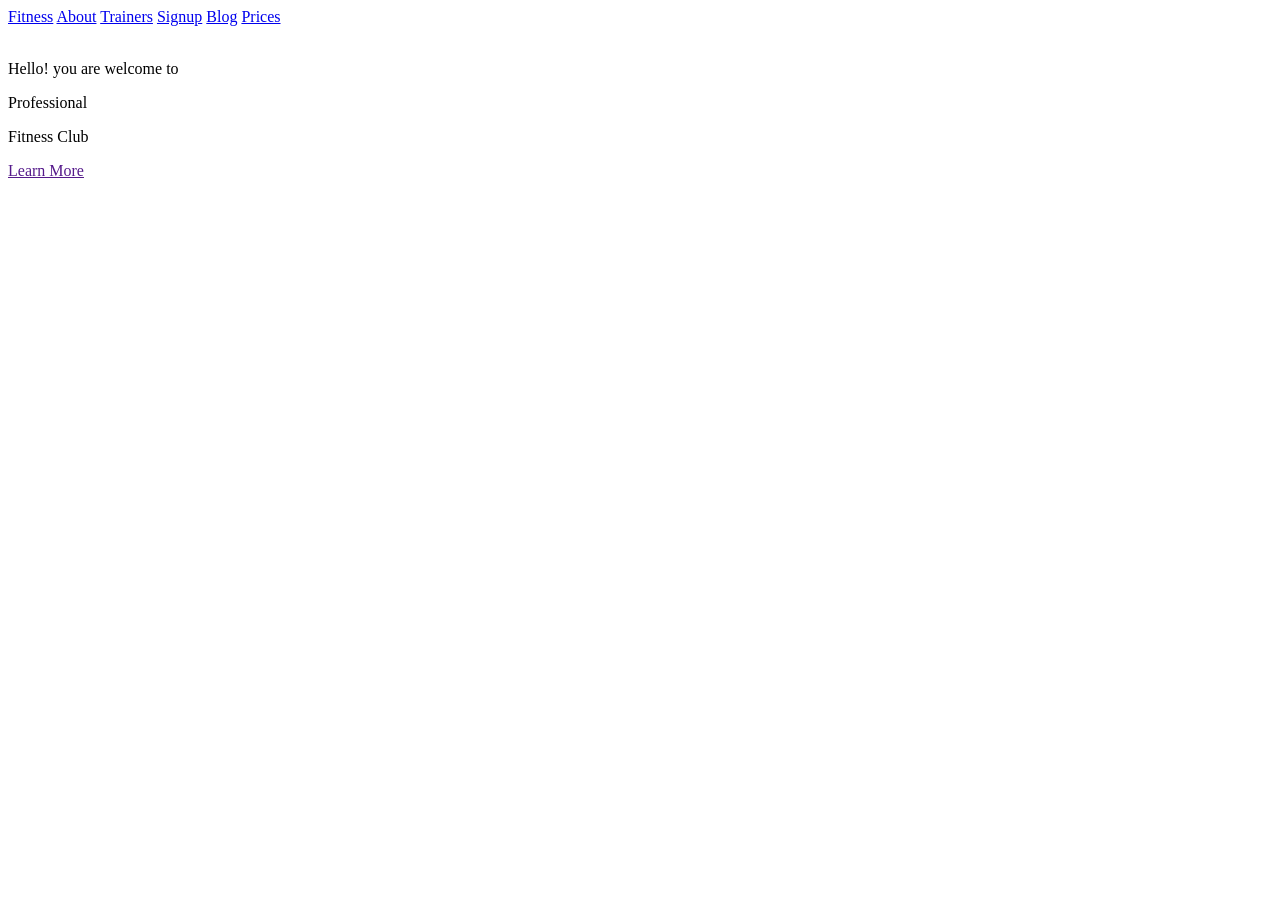
==== Slicing/index.html @ 82c1465c "latihan slicing" ====
<!DOCTYPE html>
<html lang="en">
  <head>
    <meta charset="UTF-8" />
    <meta name="viewport" content="width=device-width, initial-scale=1.0" />
    <link rel="stylesheet" href="index.css" />
    <title>Fitness</title>
  </head>
  <body>
    <header>
      <div class="header">
        <a href="#home">Fitness</a>
        <a href="#about">About</a>
        <a href="#trainers">Trainers</a>
        <a href="#signup">Signup</a>
        <a href="#blog">Blog</a>
        <a href="#prices">Prices</a>
      </div>
    </header>
    <main>
      <div class="welcome" id="#home">
        <div class="img">
          <img src="" alt="" />
        </div>
        <div class="text">
          <p>Hello! you are welcome to</p>
          <p>Professional</p>
          <p>Fitness Club</p>
          <a href="">Learn More</a>
        </div>
      </div>
    </main>
    <footer></footer>
  </body>
</html>
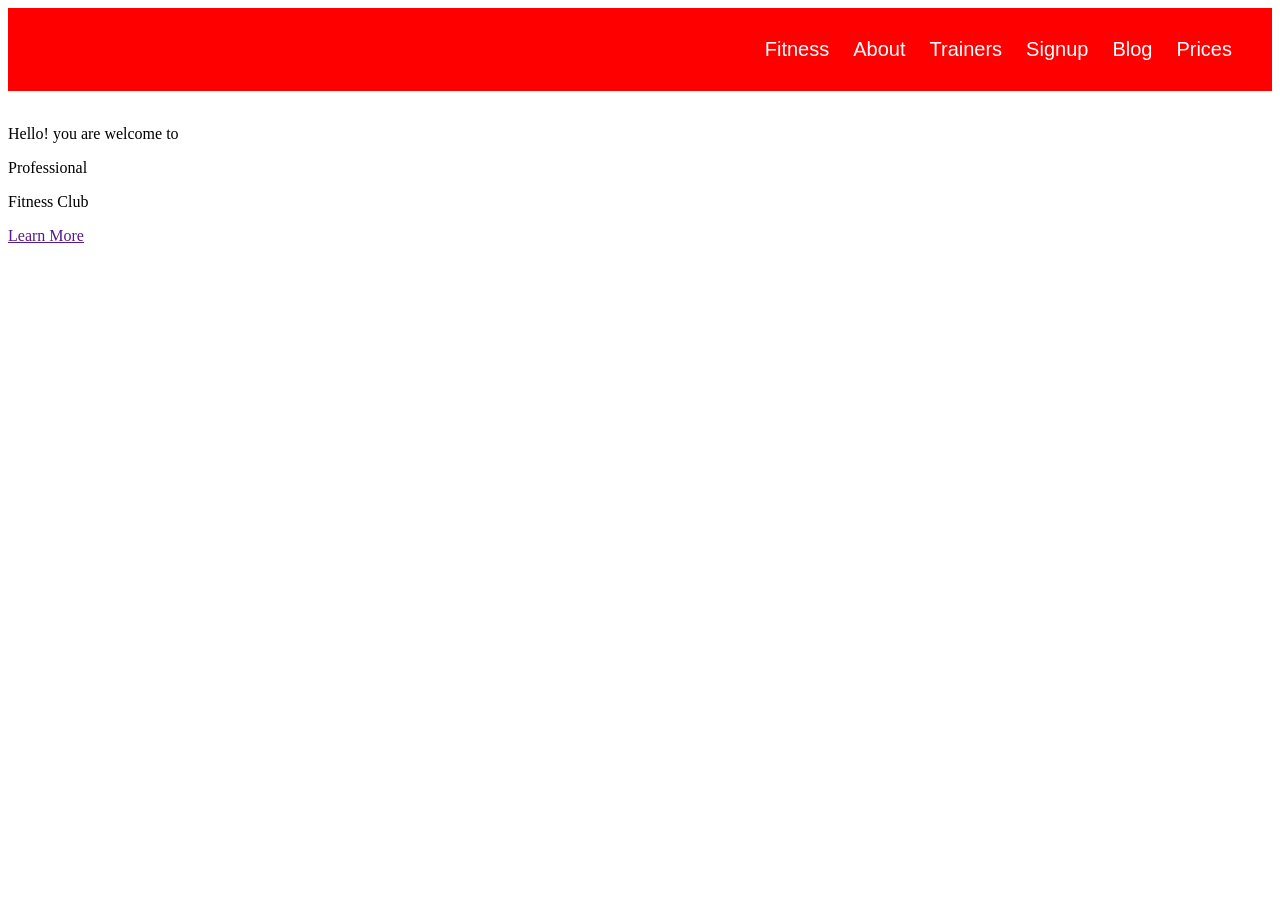
==== commit 996d4f75: "belum" ====
--- a/Slicing/index.html
+++ b/Slicing/index.html
@@ -7,29 +7,31 @@
     <title>Fitness</title>
   </head>
   <body>
-    <header>
-      <div class="header">
-        <a href="#home">Fitness</a>
-        <a href="#about">About</a>
-        <a href="#trainers">Trainers</a>
-        <a href="#signup">Signup</a>
-        <a href="#blog">Blog</a>
-        <a href="#prices">Prices</a>
-      </div>
-    </header>
-    <main>
-      <div class="welcome" id="#home">
-        <div class="img">
-          <img src="" alt="" />
+    <div class="grid-container">
+      <header>
+        <div class="header">
+          <a href="#home" id="logo">Fitness</a>
+          <a href="#about">About</a>
+          <a href="#trainers">Trainers</a>
+          <a href="#signup">Signup</a>
+          <a href="#blog">Blog</a>
+          <a href="#prices">Prices</a>
         </div>
-        <div class="text">
-          <p>Hello! you are welcome to</p>
-          <p>Professional</p>
-          <p>Fitness Club</p>
-          <a href="">Learn More</a>
+      </header>
+      <main>
+        <div class="welcome" id="#home">
+          <div class="img">
+            <img src="" alt="" />
+          </div>
+          <div class="text">
+            <p>Hello! you are welcome to</p>
+            <p>Professional</p>
+            <p>Fitness Club</p>
+            <a href="">Learn More</a>
+          </div>
         </div>
-      </div>
-    </main>
-    <footer></footer>
+      </main>
+      <footer></footer>
+    </div>
   </body>
 </html>
--- a/Slicing/index.css
+++ b/Slicing/index.css
@@ -0,0 +1,28 @@
+.grid-container {
+  grid-template-columns: auto auto auto;
+  grid-template-rows: auto auto auto;
+  grid-template-areas:
+    "header header header"
+    "main main main"
+    "footer footer footer";
+}
+
+header {
+  grid-area: header;
+  background-color: red;
+  padding: 30px;
+  display: flex;
+  justify-content: flex-end;
+}
+
+.header a {
+  padding: 0px 10px;
+  font-size: 20px;
+  font-family: Arial, Helvetica, sans-serif;
+  text-decoration: none;
+  color: white;
+}
+
+#logo{
+   
+}
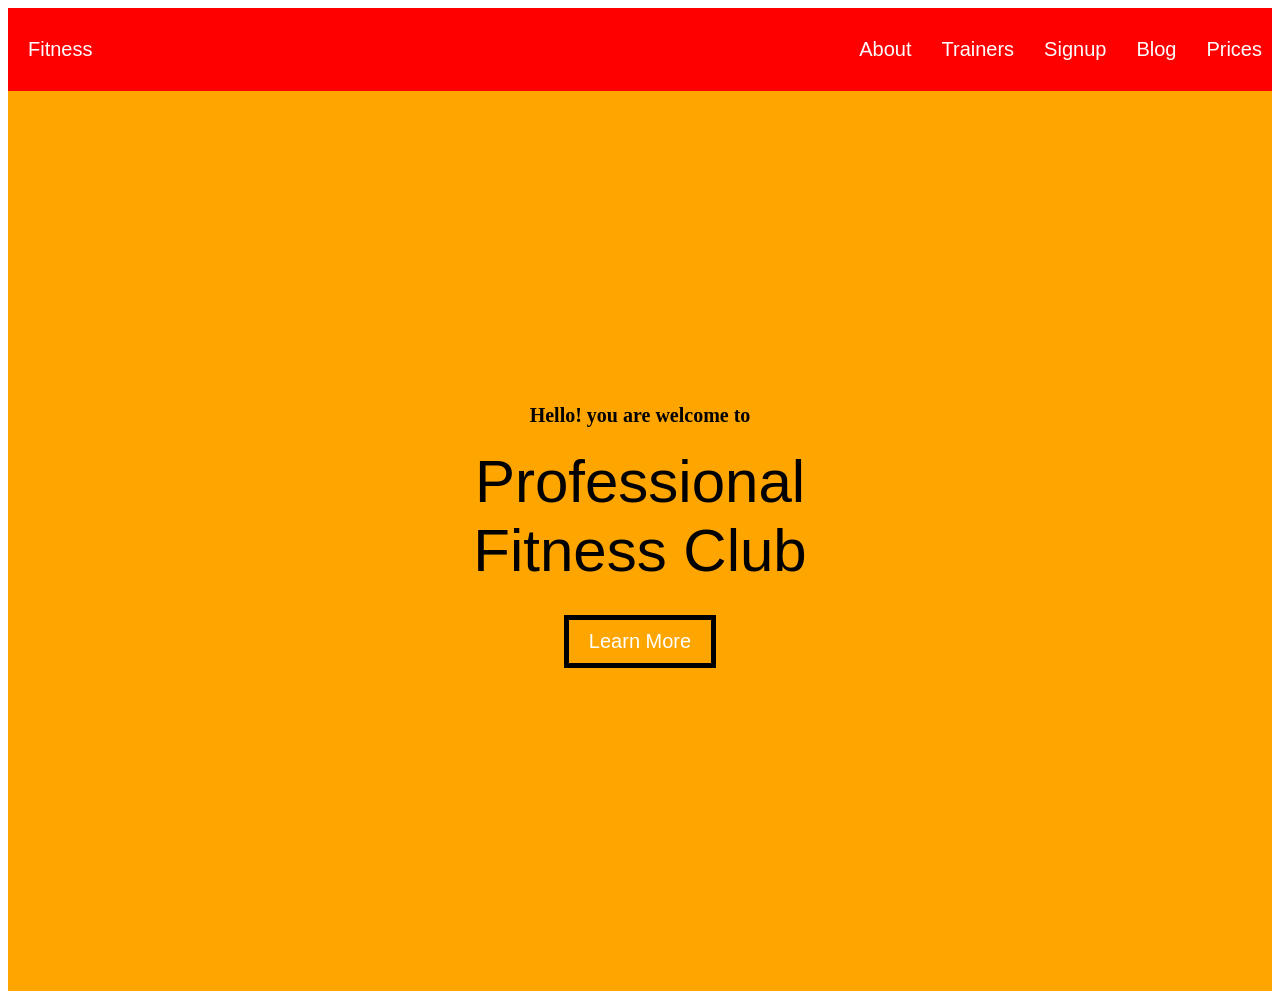
==== commit 0277198c: "belum" ====
--- a/Slicing/index.html
+++ b/Slicing/index.html
@@ -10,7 +10,9 @@
     <div class="grid-container">
       <header>
         <div class="header">
-          <a href="#home" id="logo">Fitness</a>
+          <div class="logo">
+            <a href="#home" id="logo">Fitness</a>
+          </div>
           <a href="#about">About</a>
           <a href="#trainers">Trainers</a>
           <a href="#signup">Signup</a>
@@ -24,10 +26,10 @@
             <img src="" alt="" />
           </div>
           <div class="text">
-            <p>Hello! you are welcome to</p>
-            <p>Professional</p>
-            <p>Fitness Club</p>
-            <a href="">Learn More</a>
+            <p id="hello">Hello! you are welcome to</p>
+            <p id="professional">Professional</p>
+            <p id="professional">Fitness Club</p>
+            <a href="" id="btn-learn">Learn More</a>
           </div>
         </div>
       </main>
--- a/Slicing/index.css
+++ b/Slicing/index.css
@@ -7,12 +7,14 @@
     "footer footer footer";
 }
 
-header {
+.header {
   grid-area: header;
   background-color: red;
-  padding: 30px;
+  gap: 10px;
   display: flex;
+  align-items: flex-start;
   justify-content: flex-end;
+  padding: 30px 0px;
 }
 
 .header a {
@@ -23,6 +25,55 @@
   color: white;
 }
 
-#logo{
-   
+.logo {
+  margin-left: 10px;
+  margin-right: auto;
 }
+
+main {
+  grid-area: main;
+}
+
+.welcome {
+  background-color: orange;
+  width: 100%;
+  height: 100vh;
+  display: flex;
+  justify-content: center;
+  align-items: center;
+}
+
+.text {
+  display: flex;
+  justify-items: center;
+  flex-direction: column;
+  align-items: center;
+}
+
+#hello {
+  font-size: 20px;
+  font-family: "Times New Roman", Times, serif;
+  font-weight: bold;
+}
+
+#professional {
+  font-size: 60px;
+  font-family: Arial, Helvetica, sans-serif;
+  font-weight: normal;
+  margin: 0;
+}
+
+#btn-learn{
+  font-size: 20px;
+  font-family: Arial, Helvetica, sans-serif;
+  border: black solid 5px;
+  margin: 30px;
+  padding: 10px 20px;
+  text-decoration: none;
+  color: white;
+}
+
+#btn-learn:hover{
+  background-color: red;
+  color: white;
+}
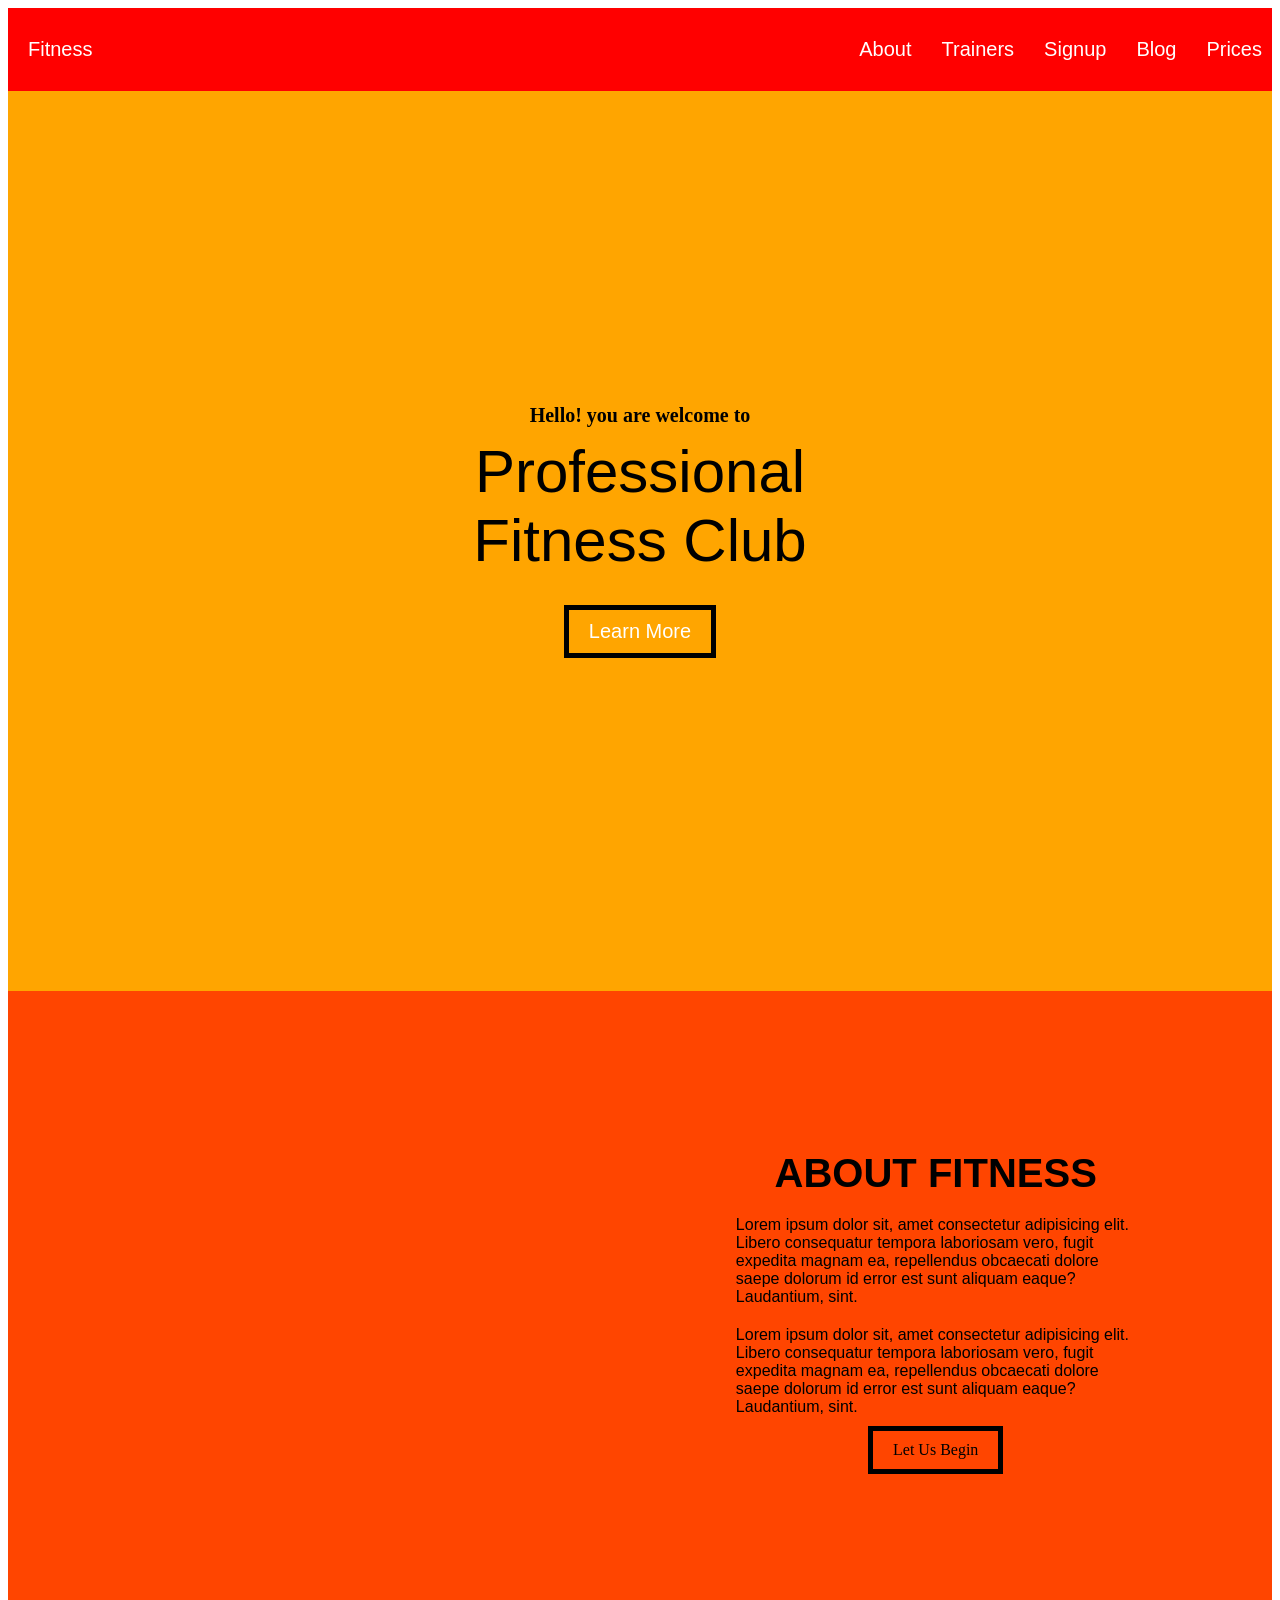
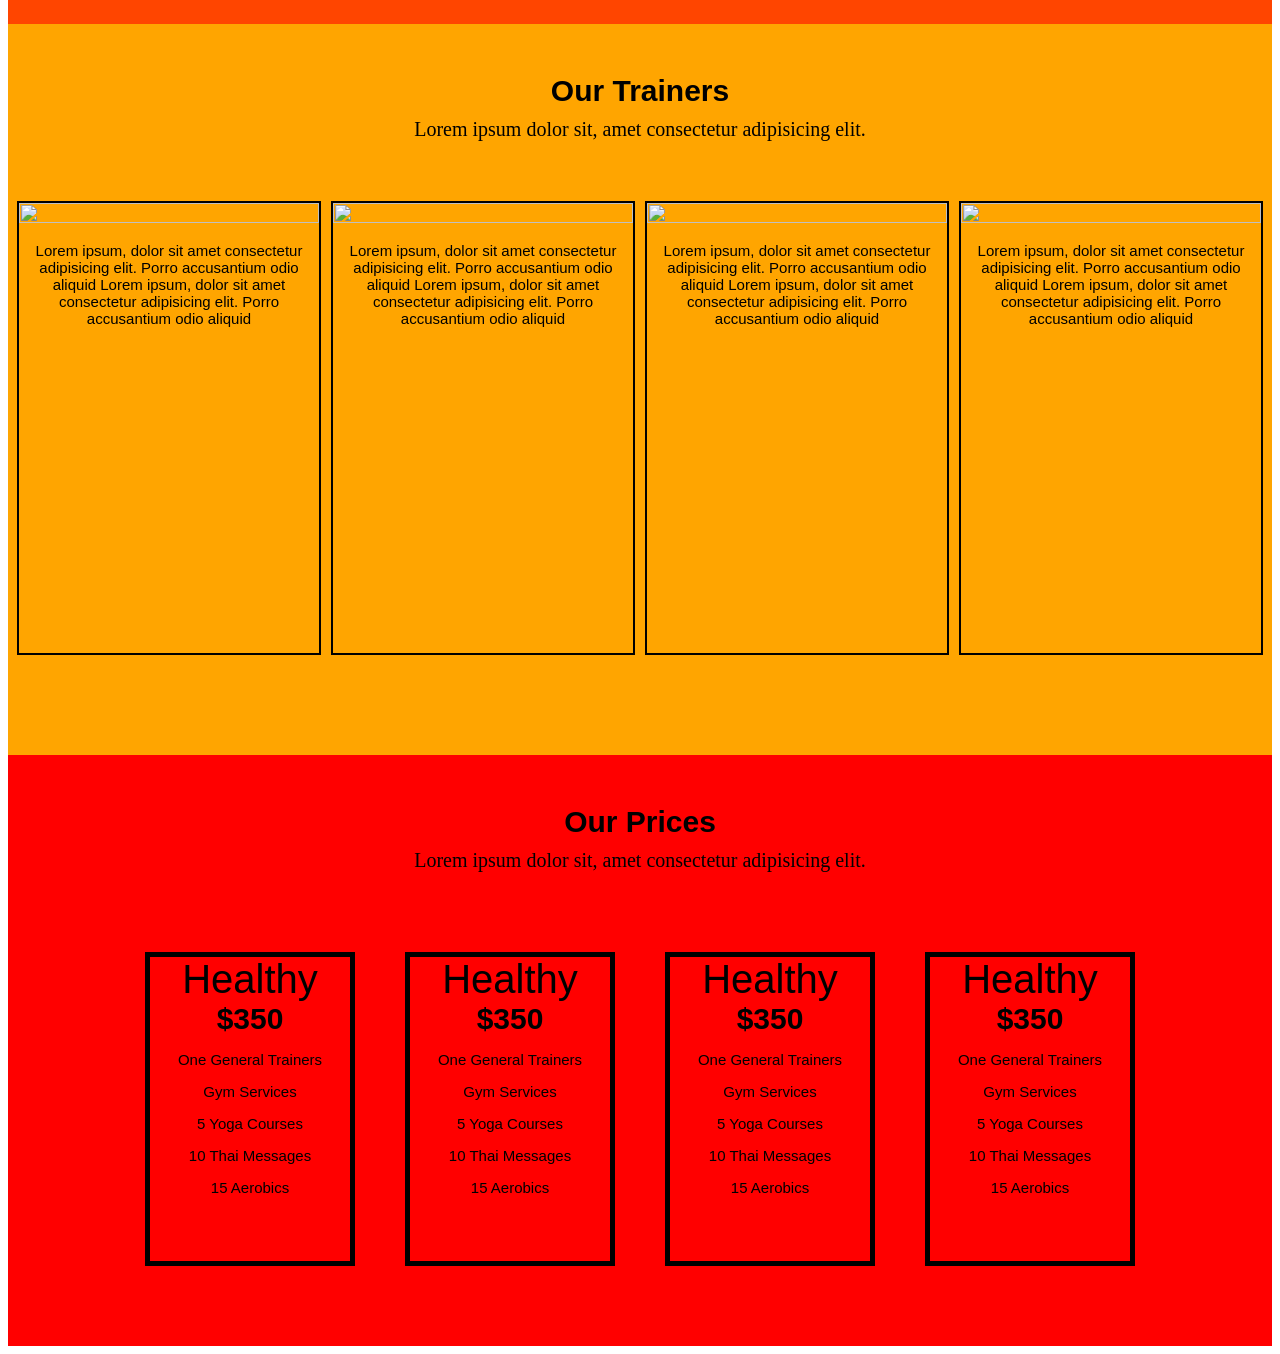
==== commit daed6186: "sadsad" ====
--- a/Slicing/index.html
+++ b/Slicing/index.html
@@ -32,6 +32,149 @@
             <a href="" id="btn-learn">Learn More</a>
           </div>
         </div>
+        <div class="about-wrapper">
+          <div class="about">
+            <div class="gambar">
+              <img
+                src="https://res.cloudinary.com/dk0z4ums3/image/upload/v1623207171/attached_image/memaksimalisasi-manfaat-fitness-di-gym.jpg"
+                alt=""
+                id="gambar-about"
+              />
+            </div>
+            <div class="text" id="about-desc">
+              <p id="about-title">ABOUT FITNESS</p>
+              <p>
+                Lorem ipsum dolor sit, amet consectetur adipisicing elit. Libero
+                consequatur tempora laboriosam vero, fugit expedita magnam ea,
+                repellendus obcaecati dolore saepe dolorum id error est sunt
+                aliquam eaque? Laudantium, sint.
+              </p>
+              <p>
+                Lorem ipsum dolor sit, amet consectetur adipisicing elit. Libero
+                consequatur tempora laboriosam vero, fugit expedita magnam ea,
+                repellendus obcaecati dolore saepe dolorum id error est sunt
+                aliquam eaque? Laudantium, sint.
+              </p>
+              <div class="btn-let-us">Let Us Begin</div>
+            </div>
+          </div>
+        </div>
+        <div class="trainer-wrapper">
+          <div class="trainer-container">
+            <div class="title">
+              <h2>Our Trainers</h2>
+              <p>Lorem ipsum dolor sit, amet consectetur adipisicing elit.</p>
+            </div>
+            <div class="card-wrapper">
+              <div class="card-trainer">
+                <div class="trainer-img">
+                  <img
+                    src="https://previews.123rf.com/images/vgstudio/vgstudio1905/vgstudio190500002/122167498-man-portrait-young-happy-man-with-smiling-face-male-model-in-crossed-arms-pose-grey-background-guy-i.jpg"
+                    alt=""
+                  />
+                </div>
+                <div class="caption">
+                  <p>
+                    Lorem ipsum, dolor sit amet consectetur adipisicing elit.
+                    Porro accusantium odio aliquid Lorem ipsum, dolor sit amet
+                    consectetur adipisicing elit. Porro accusantium odio aliquid
+                  </p>
+                </div>
+              </div>
+              <div class="card-trainer">
+                <div class="trainer-img">
+                  <img
+                    src="https://previews.123rf.com/images/vgstudio/vgstudio1905/vgstudio190500002/122167498-man-portrait-young-happy-man-with-smiling-face-male-model-in-crossed-arms-pose-grey-background-guy-i.jpg"
+                    alt=""
+                  />
+                </div>
+                <div class="caption">
+                  <p>
+                    Lorem ipsum, dolor sit amet consectetur adipisicing elit.
+                    Porro accusantium odio aliquid Lorem ipsum, dolor sit amet
+                    consectetur adipisicing elit. Porro accusantium odio aliquid
+                  </p>
+                </div>
+              </div>
+              <div class="card-trainer">
+                <div class="trainer-img">
+                  <img
+                    src="https://previews.123rf.com/images/vgstudio/vgstudio1905/vgstudio190500002/122167498-man-portrait-young-happy-man-with-smiling-face-male-model-in-crossed-arms-pose-grey-background-guy-i.jpg"
+                    alt=""
+                  />
+                </div>
+                <div class="caption">
+                  <p>
+                    Lorem ipsum, dolor sit amet consectetur adipisicing elit.
+                    Porro accusantium odio aliquid Lorem ipsum, dolor sit amet
+                    consectetur adipisicing elit. Porro accusantium odio aliquid
+                  </p>
+                </div>
+              </div>
+              <div class="card-trainer">
+                <div class="trainer-img">
+                  <img
+                    src="https://previews.123rf.com/images/vgstudio/vgstudio1905/vgstudio190500002/122167498-man-portrait-young-happy-man-with-smiling-face-male-model-in-crossed-arms-pose-grey-background-guy-i.jpg"
+                    alt=""
+                  />
+                </div>
+                <div class="caption">
+                  <p>
+                    Lorem ipsum, dolor sit amet consectetur adipisicing elit.
+                    Porro accusantium odio aliquid Lorem ipsum, dolor sit amet
+                    consectetur adipisicing elit. Porro accusantium odio aliquid
+                  </p>
+                </div>
+              </div>
+            </div>
+          </div>
+        </div>
+        <div class="price-wrapper">
+          <div class="price-container">
+            <div class="title">
+              <h2>Our Prices</h2>
+              <p>Lorem ipsum dolor sit, amet consectetur adipisicing elit.</p>
+            </div>
+            <div class="card-wrapper">
+              <div class="card-price">
+                <p class="title">Healthy</p>
+                <p class="prices">$350</p>
+                <p>One General Trainers</p>
+                <p>Gym Services</p>
+                <p>5 Yoga Courses</p>
+                <p>10 Thai Messages</p>
+                <p>15 Aerobics</p>
+              </div>
+               <div class="card-price">
+                <p class="title">Healthy</p>
+                <p class="prices">$350</p>
+                <p>One General Trainers</p>
+                <p>Gym Services</p>
+                <p>5 Yoga Courses</p>
+                <p>10 Thai Messages</p>
+                <p>15 Aerobics</p>
+              </div>
+               <div class="card-price">
+                <p class="title">Healthy</p>
+                <p class="prices">$350</p>
+                <p>One General Trainers</p>
+                <p>Gym Services</p>
+                <p>5 Yoga Courses</p>
+                <p>10 Thai Messages</p>
+                <p>15 Aerobics</p>
+              </div>
+               <div class="card-price">
+                <p class="title">Healthy</p>
+                <p class="prices">$350</p>
+                <p>One General Trainers</p>
+                <p>Gym Services</p>
+                <p>5 Yoga Courses</p>
+                <p>10 Thai Messages</p>
+                <p>15 Aerobics</p>
+              </div>
+            </div>
+          </div>
+        </div>
       </main>
       <footer></footer>
     </div>
--- a/Slicing/index.css
+++ b/Slicing/index.css
@@ -63,7 +63,7 @@
   margin: 0;
 }
 
-#btn-learn{
+#btn-learn {
   font-size: 20px;
   font-family: Arial, Helvetica, sans-serif;
   border: black solid 5px;
@@ -73,7 +73,190 @@
   color: white;
 }
 
-#btn-learn:hover{
+#btn-learn:hover {
   background-color: red;
   color: white;
+}
+
+.about-wrapper {
+  background-color: orangered;
+  height: auto;
+  display: flex;
+  padding: 150px 0px;
+  justify-content: center;
+  align-items: center;
+}
+
+.about {
+  display: flex;
+  flex-wrap: wrap;
+  gap: 20px;
+  max-width: 80%;
+  width: 100%;
+}
+
+.gambar {
+  flex: 1 1 45%;
+}
+
+.text {
+  flex: 1 1 30%;
+}
+
+@media (max-width: 768px) {
+  .gambar,
+  .text {
+    flex: 1 1 80%;
+  }
+}
+
+#gambar-about {
+  width: 100%;
+  height: auto;
+  display: block;
+}
+
+#about-title {
+  padding: 0;
+  font-size: 40px;
+  font-family: Arial, Helvetica, sans-serif;
+  font-weight: bolder;
+}
+
+.text p {
+  margin: 10px;
+  font-size: medium;
+  font-family: Arial, Helvetica, sans-serif;
+}
+
+.btn-let-us {
+  border: black 5px solid;
+  padding: 10px 20px;
+  margin-top: auto;
+  display: flex;
+  justify-self: center;
+  align-self: center;
+}
+
+.trainer-wrapper {
+  background-color: orange;
+  height: auto;
+  display: flex;
+  padding: 50px 0px 100px;
+  justify-content: center;
+  align-items: center;
+  flex-wrap: wrap;
+}
+
+.trainer-wrapper .title {
+  display: flex;
+  flex-direction: column;
+  align-items: center;
+}
+
+.title h2 {
+  font-size: 40px;
+  font-family: Arial, Helvetica, sans-serif;
+  padding: 0;
+  margin: 0;
+}
+
+.title p {
+  font-size: 20px;
+  font-family: "Times New Roman", Times, serif;
+  padding: 10px;
+  margin: 0;
+}
+
+.card-wrapper {
+  display: flex;
+  justify-content: space-evenly;
+  gap: 10px;
+  flex-wrap: wrap;
+}
+
+.card-trainer {
+  border: black 2px solid;
+  aspect-ratio: 2 / 3;
+  width: 300px;
+  height: auto;
+}
+
+.card-trainer img {
+  width: 100%;
+  height: 100%;
+  object-fit: cover;
+}
+
+.card-trainer .caption {
+  text-align: center;
+  font-size: 15px;
+  font-family: Arial, Helvetica, sans-serif;
+}
+
+.price-wrapper {
+  background-color: red;
+  height: auto;
+  display: flex;
+  padding: 50px 0px 60px;
+  justify-content: center;
+  align-items: center;
+  flex-wrap: wrap;
+}
+
+.price-wrapper .title {
+  display: flex;
+  flex-direction: column;
+  align-items: center;
+}
+
+.title h2 {
+  font-size: 30px;
+  font-family: Arial, Helvetica, sans-serif;
+  padding: 0;
+  margin: 0;
+}
+
+.title p {
+  font-size: 20px;
+  font-family: "Times New Roman", Times, serif;
+  padding: 10px;
+  margin: 0;
+}
+
+.card-wrapper {
+  display: flex;
+  justify-content: space-evenly;
+  margin-top: 50px;
+  gap: 10px;
+  flex-wrap: wrap;
+}
+
+.card-price {
+  margin: 20px;
+  border: black 5px solid;
+  padding-bottom: 50px;
+  width: 200px;
+  height: auto;
+  text-align: center;
+  font-family: Arial, Helvetica, sans-serif;
+}
+
+.card-price .title {
+  font-size: 40px;
+  font-family: Verdana, Geneva, Tahoma, sans-serif;
+  padding: 0;
+  margin: 0;
+}
+
+.card-price .prices {
+  font-size: 30px;
+  font-weight: bold;
+  margin: 0;
+  padding: 0;
+}
+
+.card-price p{
+  font-size: 15px;
+  font-weight: normal;
 }
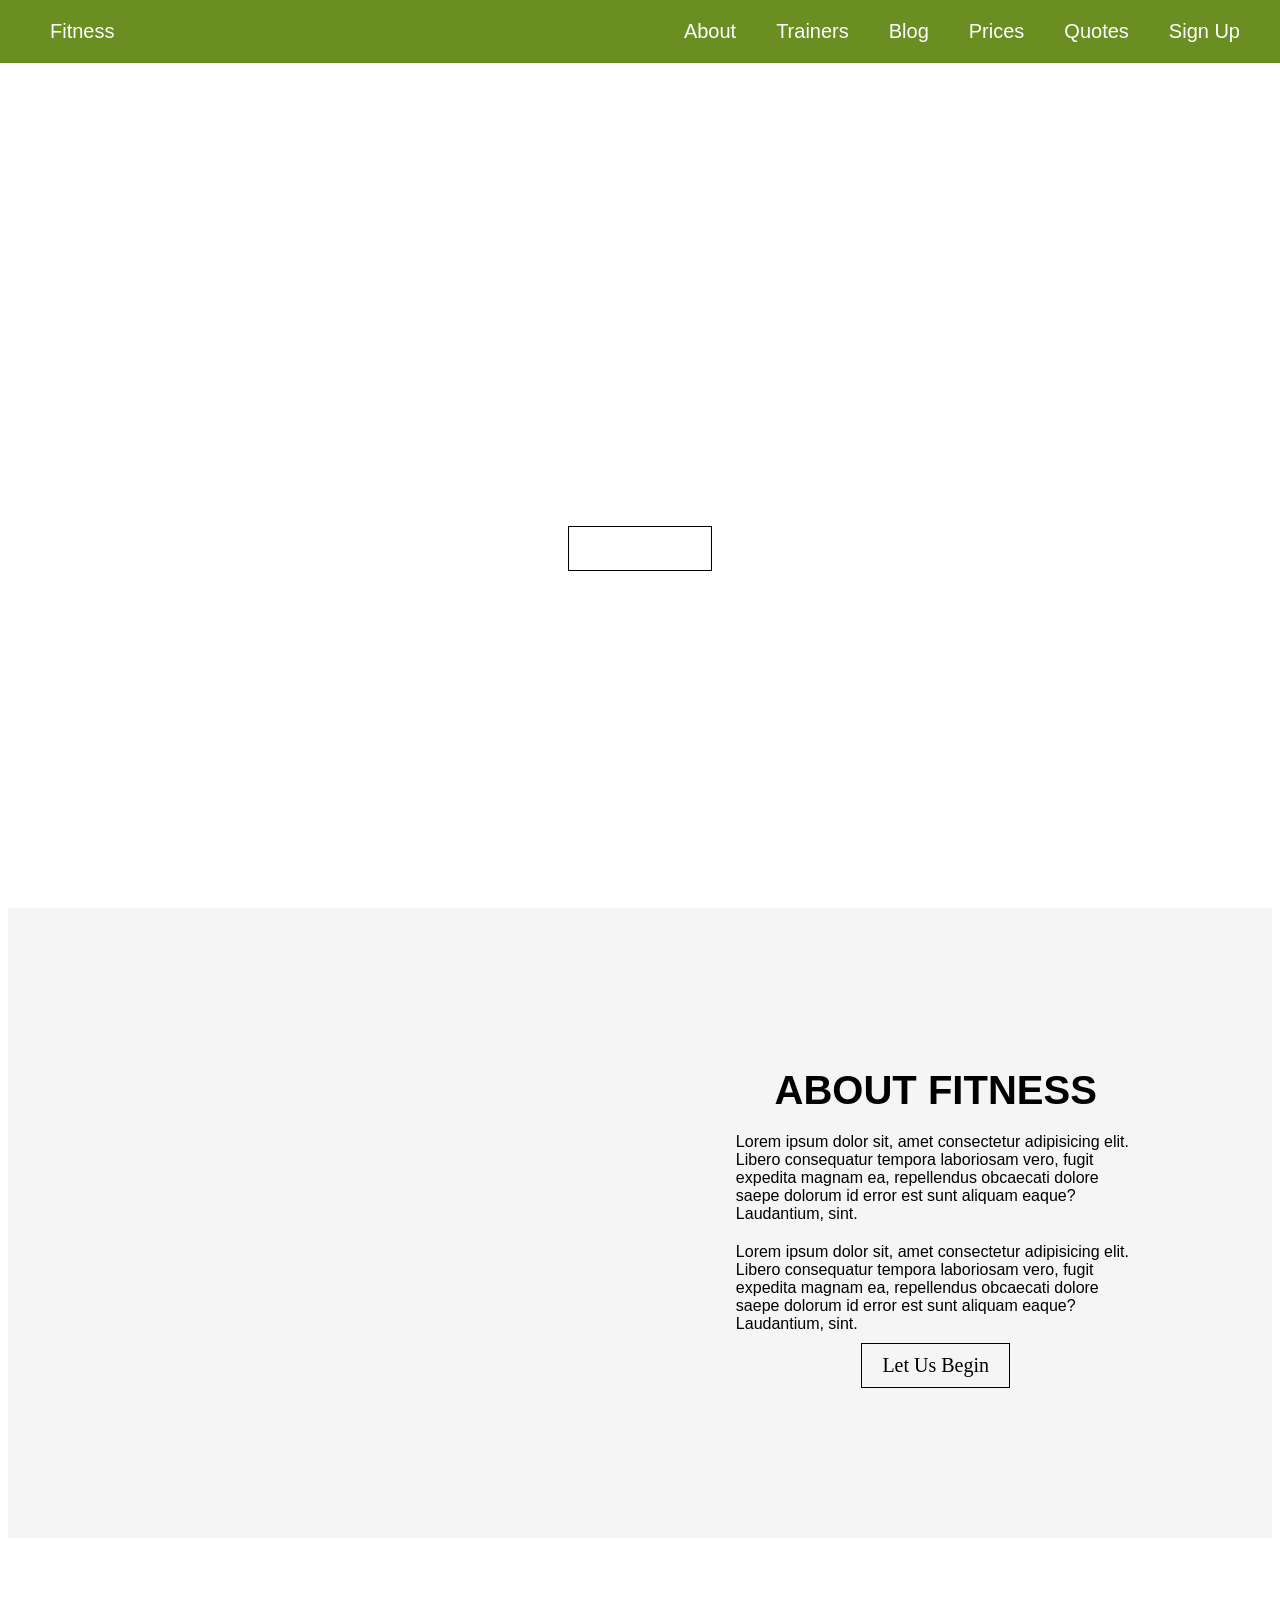
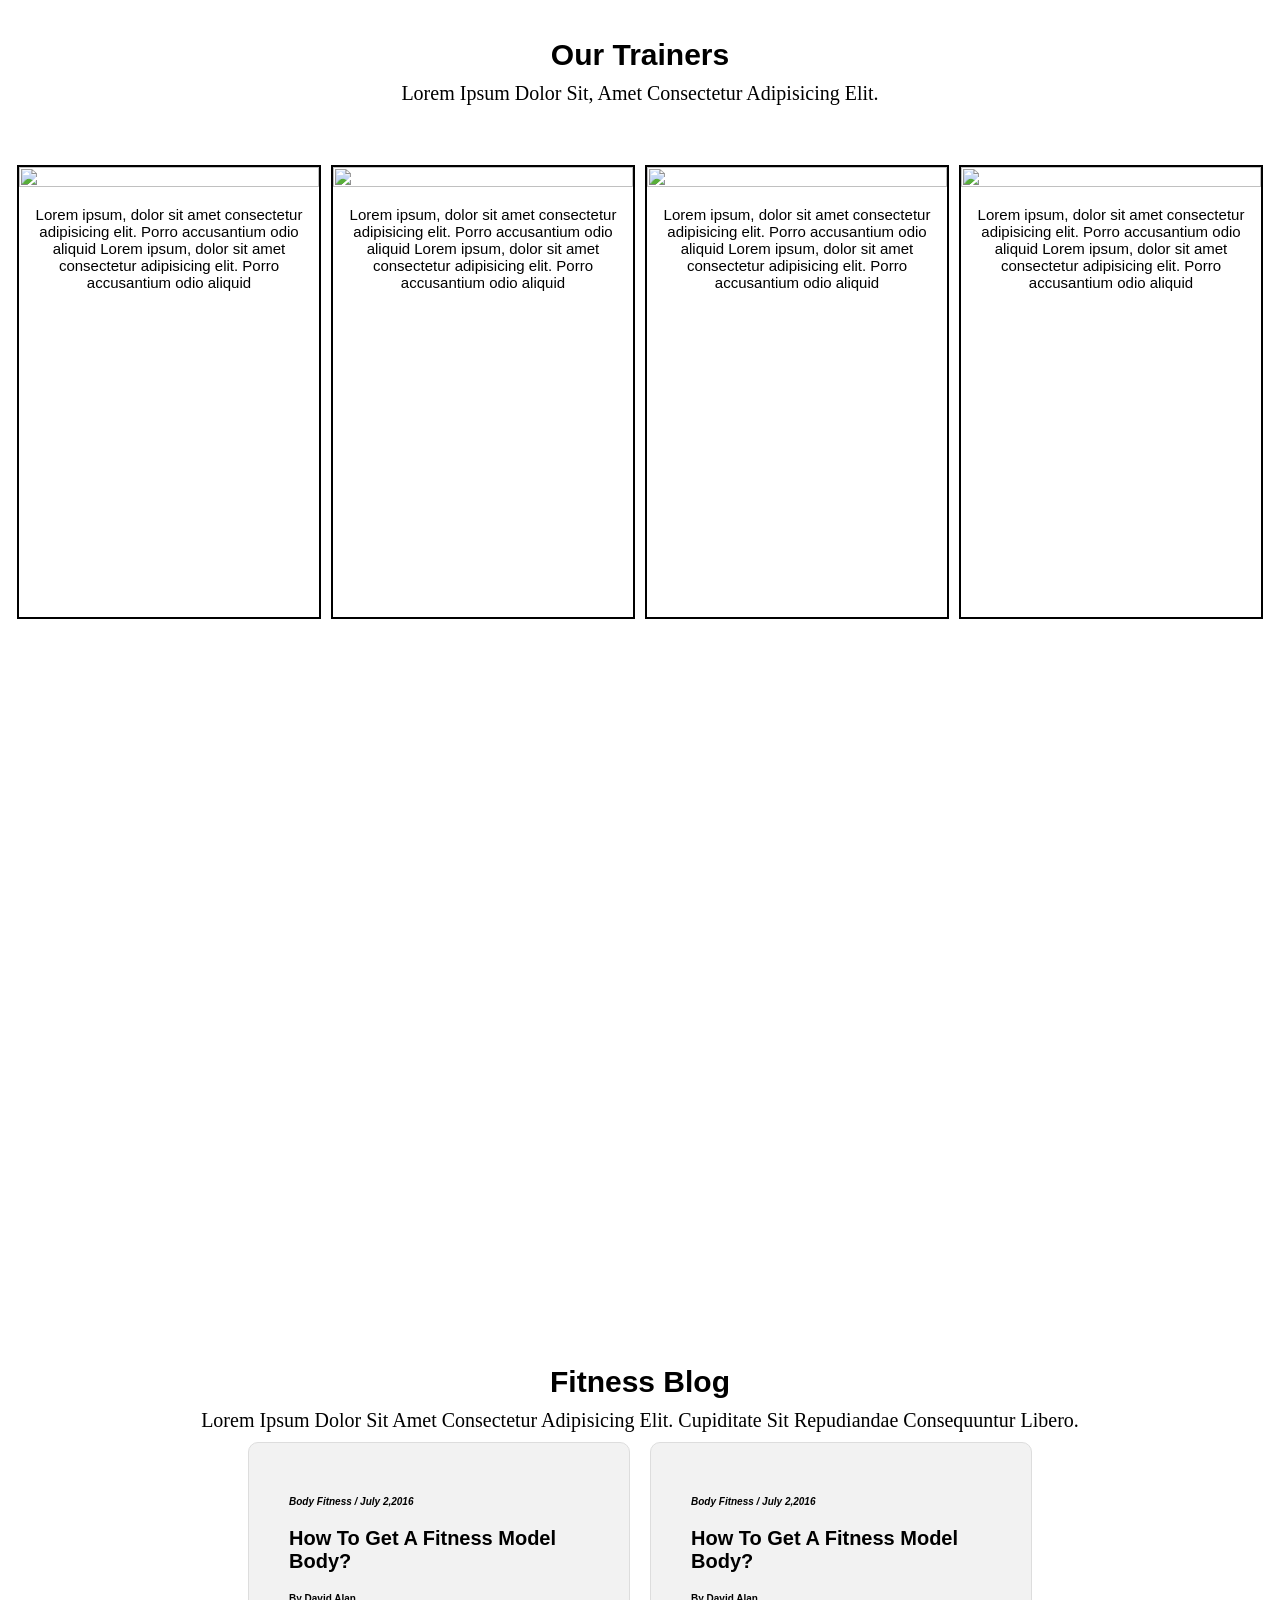
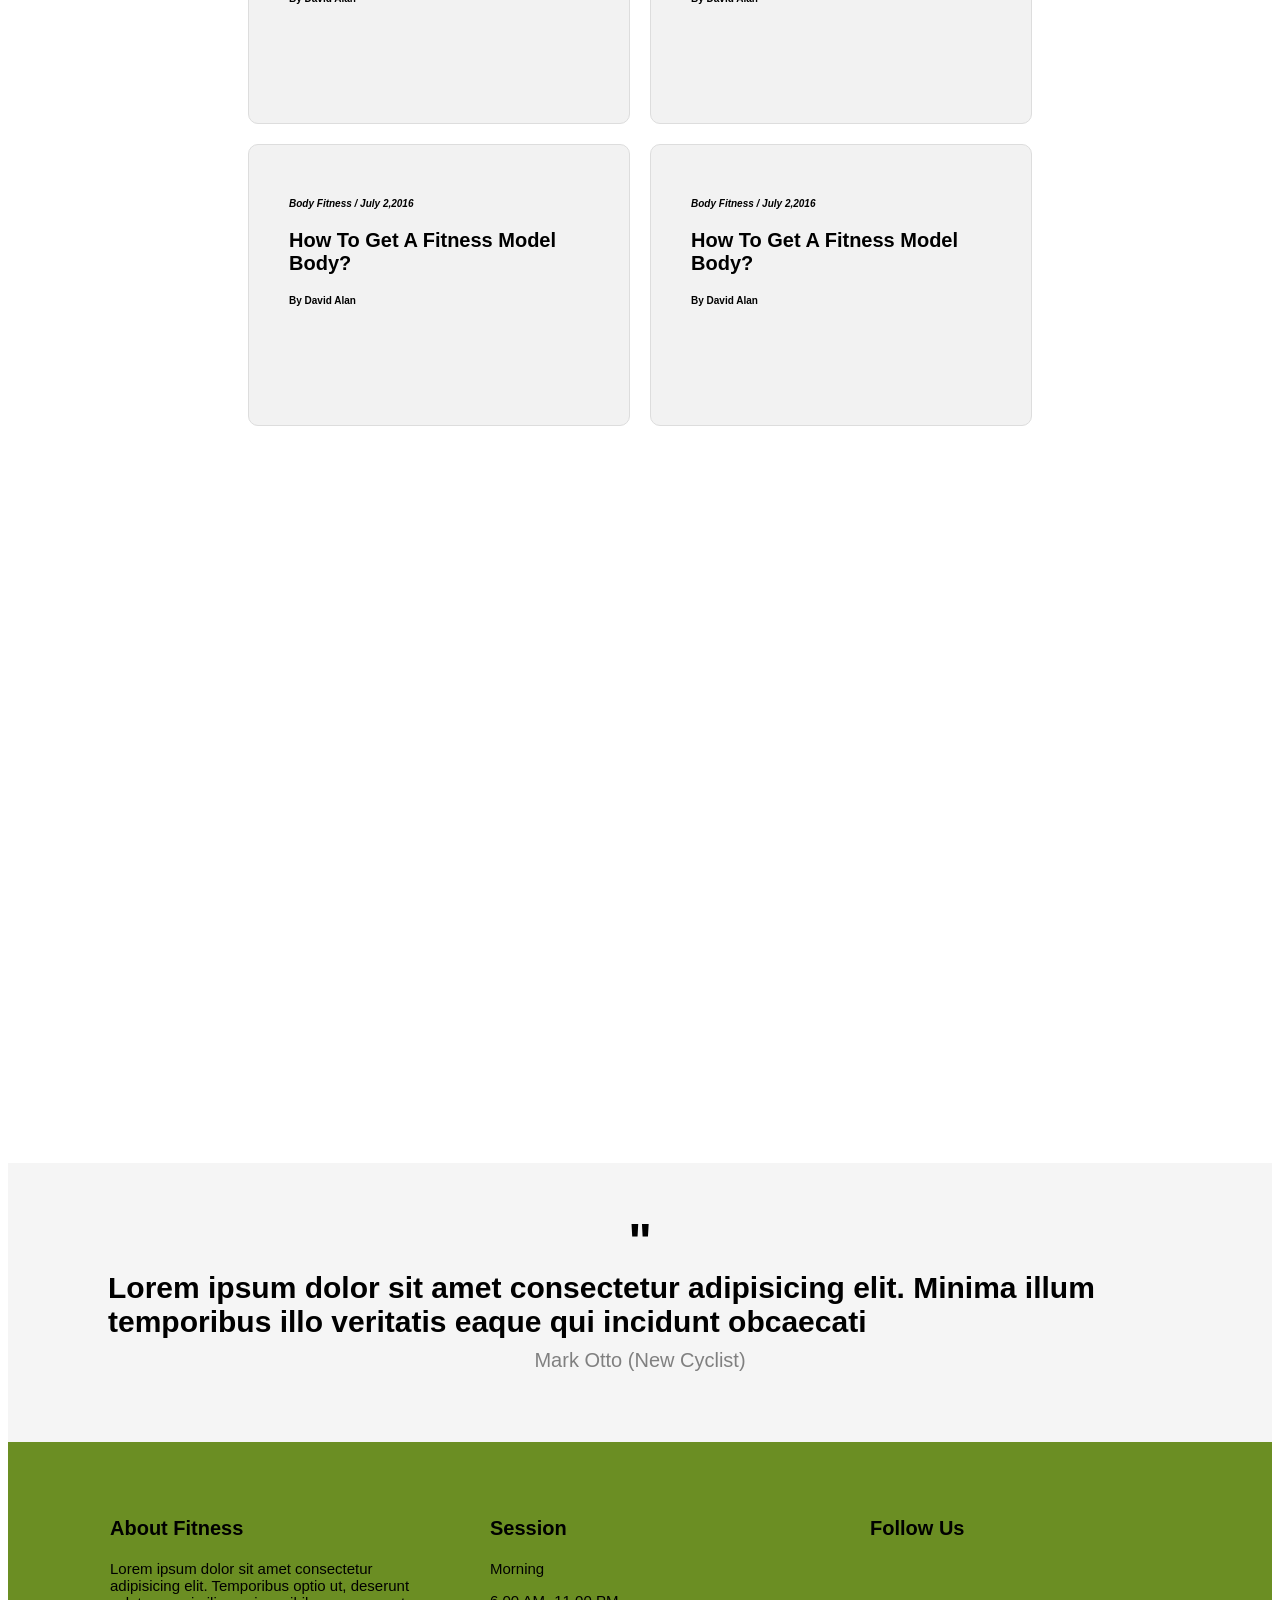
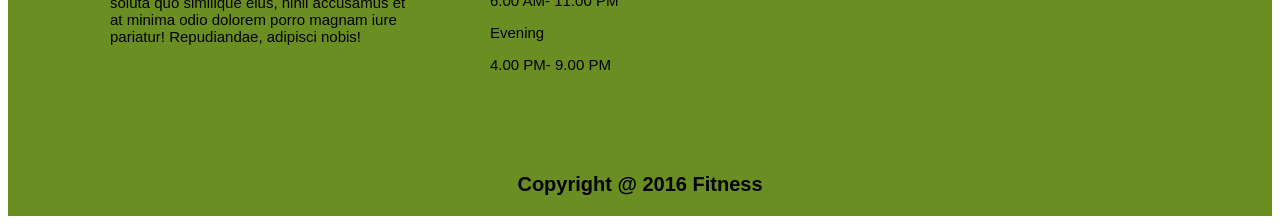
==== commit 84ce4b7f: "slicing selesai" ====
--- a/Slicing/index.html
+++ b/Slicing/index.html
@@ -15,16 +15,14 @@
           </div>
           <a href="#about">About</a>
           <a href="#trainers">Trainers</a>
-          <a href="#signup">Signup</a>
           <a href="#blog">Blog</a>
           <a href="#prices">Prices</a>
+          <a href="#quotes">Quotes</a>
+          <a href="#signup">Sign Up</a>
         </div>
       </header>
       <main>
-        <div class="welcome" id="#home">
-          <div class="img">
-            <img src="" alt="" />
-          </div>
+        <div class="welcome" id="home">
           <div class="text">
             <p id="hello">Hello! you are welcome to</p>
             <p id="professional">Professional</p>
@@ -32,7 +30,7 @@
             <a href="" id="btn-learn">Learn More</a>
           </div>
         </div>
-        <div class="about-wrapper">
+        <div class="about-wrapper" id="about">
           <div class="about">
             <div class="gambar">
               <img
@@ -59,7 +57,7 @@
             </div>
           </div>
         </div>
-        <div class="trainer-wrapper">
+        <div class="trainer-wrapper" id="trainers">
           <div class="trainer-container">
             <div class="title">
               <h2>Our Trainers</h2>
@@ -129,7 +127,54 @@
             </div>
           </div>
         </div>
-        <div class="price-wrapper">
+        <div class="form-wrapper" id="signup">
+          <div class="form-container">
+            <div class="title">
+              <h2>Sign Up Newsletter</h2>
+              <p>get discount for yout personal fitness and gym services now</p>
+            </div>
+            <div class="signup-form">
+              <input type="text" class="input-field" placeholder="Name" />
+              <input type="email" class="input-field" placeholder="Email" />
+            </div>
+            <div class="button-send">
+              <button class="send-message">Send Message</button>
+            </div>
+          </div>
+        </div>
+        <div class="fitness-blog-wrapper" id="blog">
+          <div class="title">
+            <h2>Fitness Blog</h2>
+            <p>
+              Lorem ipsum dolor sit amet consectetur adipisicing elit.
+              Cupiditate sit repudiandae consequuntur libero.
+            </p>
+          </div>
+
+          <div class="kotak-container">
+            <div class="kotak">
+              <h4>Body Fitness / July 2,2016</h4>
+              <p>How to get a fitness model body?</p>
+              <p class="author">By David alan</p>
+            </div>
+            <div class="kotak">
+              <h4>Body Fitness / July 2,2016</h4>
+              <p>How to get a fitness model body?</p>
+              <p class="author">By David alan</p>
+            </div>
+            <div class="kotak">
+              <h4>Body Fitness / July 2,2016</h4>
+              <p>How to get a fitness model body?</p>
+              <p class="author">By David alan</p>
+            </div>
+            <div class="kotak">
+              <h4>Body Fitness / July 2,2016</h4>
+              <p>How to get a fitness model body?</p>
+              <p class="author">By David alan</p>
+            </div>
+          </div>
+        </div>
+        <div class="price-wrapper" id="prices">
           <div class="price-container">
             <div class="title">
               <h2>Our Prices</h2>
@@ -145,38 +190,78 @@
                 <p>10 Thai Messages</p>
                 <p>15 Aerobics</p>
               </div>
-               <div class="card-price">
-                <p class="title">Healthy</p>
-                <p class="prices">$350</p>
-                <p>One General Trainers</p>
-                <p>Gym Services</p>
-                <p>5 Yoga Courses</p>
-                <p>10 Thai Messages</p>
-                <p>15 Aerobics</p>
-              </div>
-               <div class="card-price">
-                <p class="title">Healthy</p>
-                <p class="prices">$350</p>
-                <p>One General Trainers</p>
-                <p>Gym Services</p>
-                <p>5 Yoga Courses</p>
-                <p>10 Thai Messages</p>
-                <p>15 Aerobics</p>
-              </div>
-               <div class="card-price">
-                <p class="title">Healthy</p>
-                <p class="prices">$350</p>
-                <p>One General Trainers</p>
-                <p>Gym Services</p>
-                <p>5 Yoga Courses</p>
-                <p>10 Thai Messages</p>
-                <p>15 Aerobics</p>
-              </div>
+              <div class="card-price">
+                <p class="title">Healthy</p>
+                <p class="prices">$350</p>
+                <p>One General Trainers</p>
+                <p>Gym Services</p>
+                <p>5 Yoga Courses</p>
+                <p>10 Thai Messages</p>
+                <p>15 Aerobics</p>
+              </div>
+              <div class="card-price">
+                <p class="title">Healthy</p>
+                <p class="prices">$350</p>
+                <p>One General Trainers</p>
+                <p>Gym Services</p>
+                <p>5 Yoga Courses</p>
+                <p>10 Thai Messages</p>
+                <p>15 Aerobics</p>
+              </div>
+              <div class="card-price">
+                <p class="title">Healthy</p>
+                <p class="prices">$350</p>
+                <p>One General Trainers</p>
+                <p>Gym Services</p>
+                <p>5 Yoga Courses</p>
+                <p>10 Thai Messages</p>
+                <p>15 Aerobics</p>
+              </div>
+            </div>
+          </div>
+        </div>
+        <div class="quotes-wrapper" id="quotes">
+          <div class="quotes-container">
+            <div class="icon">
+              <p>"</p>
+            </div>
+            <div class="quotes">
+              <p>
+                Lorem ipsum dolor sit amet consectetur adipisicing elit. Minima
+                illum temporibus illo veritatis eaque qui incidunt obcaecati
+              </p>
+              <p class="author">Mark Otto (New Cyclist)</p>
             </div>
           </div>
         </div>
       </main>
-      <footer></footer>
+      <footer>
+        <div class="footer-wrapper">
+          <div class="footer-container">
+            <div class="about-fitness">
+              <h3>About Fitness</h3>
+              <p>
+                Lorem ipsum dolor sit amet consectetur adipisicing elit.
+                Temporibus optio ut, deserunt soluta quo similique eius, nihil
+                accusamus et at minima odio dolorem porro magnam iure pariatur!
+                Repudiandae, adipisci nobis!
+              </p>
+            </div>
+            <div class="session">
+              <h3>Session</h3>
+              <p>Morning</p>
+              <p>6.00 AM- 11.00 PM</p>
+              <p>Evening</p>
+              <p>4.00 PM- 9.00 PM</p>
+            </div>
+            <div class="follow-us">
+              <h3>Follow Us</h3>
+              <div class="follow-us-icon"></div>
+            </div>
+          </div>
+        </div>
+        <div class="copyright">Copyright @ 2016 Fitness</div>
+      </footer>
     </div>
   </body>
 </html>
--- a/Slicing/index.css
+++ b/Slicing/index.css
@@ -1,3 +1,10 @@
+html {
+  scroll-behavior: smooth;
+}
+
+body {
+  background-color: white;
+}
 .grid-container {
   grid-template-columns: auto auto auto;
   grid-template-rows: auto auto auto;
@@ -8,13 +15,19 @@
 }
 
 .header {
-  grid-area: header;
-  background-color: red;
-  gap: 10px;
-  display: flex;
-  align-items: flex-start;
+  position: fixed;
+  top: 0;
+  left: 0;
+  right: 0;
+  z-index: 1000;
+
+  display: flex;
+  align-items: center;
   justify-content: flex-end;
-  padding: 30px 0px;
+
+  background-color: olivedrab;
+  padding: 20px 30px;
+  gap: 20px;
 }
 
 .header a {
@@ -35,9 +48,13 @@
 }
 
 .welcome {
-  background-color: orange;
+  position: relative;
+  background-image: url("https://images.unsplash.com/photo-1517838277536-f5f99be501cd?q=80&w=2070&auto=format&fit=crop&ixlib=rb-4.1.0&ixid=M3wxMjA3fDB8MHxwaG90by1wYWdlfHx8fGVufDB8fHx8fA%3D%3D");
+  background-size: cover;
+  background-position: center;
+  background-repeat: no-repeat;
+  height: 100vh; /* atau sesuai kebutuhan */
   width: 100%;
-  height: 100vh;
   display: flex;
   justify-content: center;
   align-items: center;
@@ -51,12 +68,14 @@
 }
 
 #hello {
+  color: white;
   font-size: 20px;
   font-family: "Times New Roman", Times, serif;
   font-weight: bold;
 }
 
 #professional {
+  color: white;
   font-size: 60px;
   font-family: Arial, Helvetica, sans-serif;
   font-weight: normal;
@@ -66,7 +85,7 @@
 #btn-learn {
   font-size: 20px;
   font-family: Arial, Helvetica, sans-serif;
-  border: black solid 5px;
+  border: black solid 1px;
   margin: 30px;
   padding: 10px 20px;
   text-decoration: none;
@@ -79,7 +98,7 @@
 }
 
 .about-wrapper {
-  background-color: orangered;
+  background-color: whitesmoke;
   height: auto;
   display: flex;
   padding: 150px 0px;
@@ -117,6 +136,7 @@
 }
 
 #about-title {
+  color: black;
   padding: 0;
   font-size: 40px;
   font-family: Arial, Helvetica, sans-serif;
@@ -124,25 +144,33 @@
 }
 
 .text p {
+  color: black;
   margin: 10px;
   font-size: medium;
   font-family: Arial, Helvetica, sans-serif;
 }
 
 .btn-let-us {
-  border: black 5px solid;
+  font-size: 20px;
+  border: black 1px solid;
   padding: 10px 20px;
   margin-top: auto;
   display: flex;
   justify-self: center;
   align-self: center;
+  color: black;
+}
+
+.btn-let-us:hover {
+  color: white;
+  background-color: red;
 }
 
 .trainer-wrapper {
-  background-color: orange;
-  height: auto;
-  display: flex;
-  padding: 50px 0px 100px;
+  background-color: white;
+  height: auto;
+  display: flex;
+  padding: 100px 0px 100px;
   justify-content: center;
   align-items: center;
   flex-wrap: wrap;
@@ -159,6 +187,7 @@
   font-family: Arial, Helvetica, sans-serif;
   padding: 0;
   margin: 0;
+  text-align: center;
 }
 
 .title p {
@@ -166,6 +195,8 @@
   font-family: "Times New Roman", Times, serif;
   padding: 10px;
   margin: 0;
+  text-align: center;
+  text-transform: capitalize;
 }
 
 .card-wrapper {
@@ -194,14 +225,132 @@
   font-family: Arial, Helvetica, sans-serif;
 }
 
+.form-wrapper {
+  background-image: url("https://images.unsplash.com/photo-1434682881908-b43d0467b798?q=80&w=2074&auto=format&fit=crop&ixlib=rb-4.1.0&ixid=M3wxMjA3fDB8MHxwaG90by1wYWdlfHx8fGVufDB8fHx8fA%3D%3D");
+  position: relative;
+  background-size: cover;
+  background-position: center;
+  background-repeat: no-repeat;
+  height: auto;
+  display: flex;
+  padding: 200px 0px 100px;
+  justify-content: center;
+  align-items: center;
+  flex-wrap: wrap;
+}
+
+.form-wrapper .title {
+  display: flex;
+  flex-direction: column;
+  align-items: center;
+  text-align: center;
+  color: white;
+}
+
+.form-wrapper .signup-form {
+  display: flex;
+  justify-content: center;
+  gap: 40px;
+  flex-wrap: wrap;
+  padding: 40px;
+}
+
+.input-field {
+  outline: none;
+  color: white;
+  padding-bottom: 5px;
+  border-style: none;
+  border-bottom: solid;
+  border-color: white;
+  border-width: 1px;
+  background-color: transparent;
+}
+
+.input-field::placeholder {
+  color: white;
+  font-size: 15px;
+}
+.button-send {
+  display: flex;
+  justify-content: center;
+  padding: 10px;
+}
+
+.send-message {
+  font-size: 20px;
+  font-family: Arial, Helvetica, sans-serif;
+  background-color: white;
+  padding: 10px 50px;
+  border: white 2px solid;
+  background-color: transparent;
+  color: white;
+}
+
+.send-message:hover {
+  background-color: red;
+}
+.fitness-blog-wrapper {
+  background-color: white;
+  height: auto;
+  display: flex;
+  flex-direction: column;
+  padding: 100px 0px 100px;
+  justify-content: center;
+  align-items: center;
+  flex-wrap: wrap;
+}
+
+.kotak-container {
+  display: grid;
+  grid-template-columns: repeat(2, 1fr);
+  gap: 20px;
+}
+
+.kotak {
+  background-color: #f2f2f2;
+  padding: 40px;
+  border: 1px solid #ddd;
+  border-radius: 10px;
+  font-weight: bold;
+  width: 300px;
+  height: 200px;
+}
+
+.kotak h4 {
+  font-size: 10px;
+  font-family: Arial, Helvetica, sans-serif;
+  font-style: italic;
+}
+
+.kotak p {
+  font-size: 20px;
+  font-family: Arial, Helvetica, sans-serif;
+  text-transform: capitalize;
+}
+
+.kotak .author {
+  font-size: 10px;
+}
+
+@media (max-width: 768px) {
+  .kotak-container {
+    grid-template-columns: 1fr;
+  }
+}
+
 .price-wrapper {
-  background-color: red;
-  height: auto;
-  display: flex;
-  padding: 50px 0px 60px;
-  justify-content: center;
-  align-items: center;
-  flex-wrap: wrap;
+  background-image: url("https://images.unsplash.com/photo-1517836357463-d25dfeac3438?q=80&w=2070&auto=format&fit=crop&ixlib=rb-4.1.0&ixid=M3wxMjA3fDB8MHxwaG90by1wYWdlfHx8fGVufDB8fHx8fA%3D%3D");
+  position: relative;
+  background-size: cover;
+  background-position: center;
+  background-repeat: no-repeat;
+  height: auto;
+  padding: 100px 0px 60px;
+  display: flex;
+  justify-content: center;
+  align-items: center;
+  flex-wrap: wrap;
+  color: white;
 }
 
 .price-wrapper .title {
@@ -234,7 +383,7 @@
 
 .card-price {
   margin: 20px;
-  border: black 5px solid;
+  border: white 3px solid;
   padding-bottom: 50px;
   width: 200px;
   height: auto;
@@ -256,7 +405,95 @@
   padding: 0;
 }
 
-.card-price p{
+.card-price p {
   font-size: 15px;
   font-weight: normal;
-}+}
+
+.quotes-wrapper {
+  background-color: whitesmoke;
+  height: auto;
+  padding: 50px 0px 60px;
+  display: flex;
+  justify-content: center;
+  align-items: center;
+  flex-wrap: wrap;
+}
+
+.icon {
+  margin: 0;
+}
+
+.icon p {
+  text-align: center;
+  font-size: 50px;
+  font-weight: bold;
+  font-family: Arial, Helvetica, sans-serif;
+  margin: 0;
+}
+
+.quotes p {
+  margin: 0;
+  padding: 0px 100px;
+  font-size: 30px;
+  font-family: Arial, Helvetica, sans-serif;
+  font-weight: bold;
+}
+
+.quotes .author {
+  padding: 10px;
+  font-size: 20px;
+  color: grey;
+  text-align: center;
+  font-weight: normal;
+}
+
+.footer-wrapper {
+  background-color: olivedrab;
+  height: auto;
+  padding: 50px 0px 60px;
+  flex-wrap: wrap;
+}
+
+.footer-container {
+  display: flex;
+  justify-content: center;
+  gap: 20px;
+}
+
+.footer-container .about-fitness,
+.session,
+.follow-us {
+  padding: 5px 30px;
+  width: 300px;
+  height: fit-content;
+}
+
+.footer-container h3 {
+  font-size: 20px;
+  font-family: Arial, Helvetica, sans-serif;
+}
+
+.footer-container p {
+  font-size: 15px;
+  font-family: Arial, Helvetica, sans-serif;
+}
+@media (max-width: 768px) {
+  .footer-container {
+    display: flex;
+    justify-content: center;
+    align-items: center;
+    flex-direction: column;
+  }
+}
+
+.copyright {
+  display: flex;
+  background-color: olivedrab;
+  justify-content: center;
+  align-items: flex-end;
+  font-size: 20px;
+  font-family: Arial, Helvetica, sans-serif;
+  font-weight: bold;
+  padding: 20px;
+}
